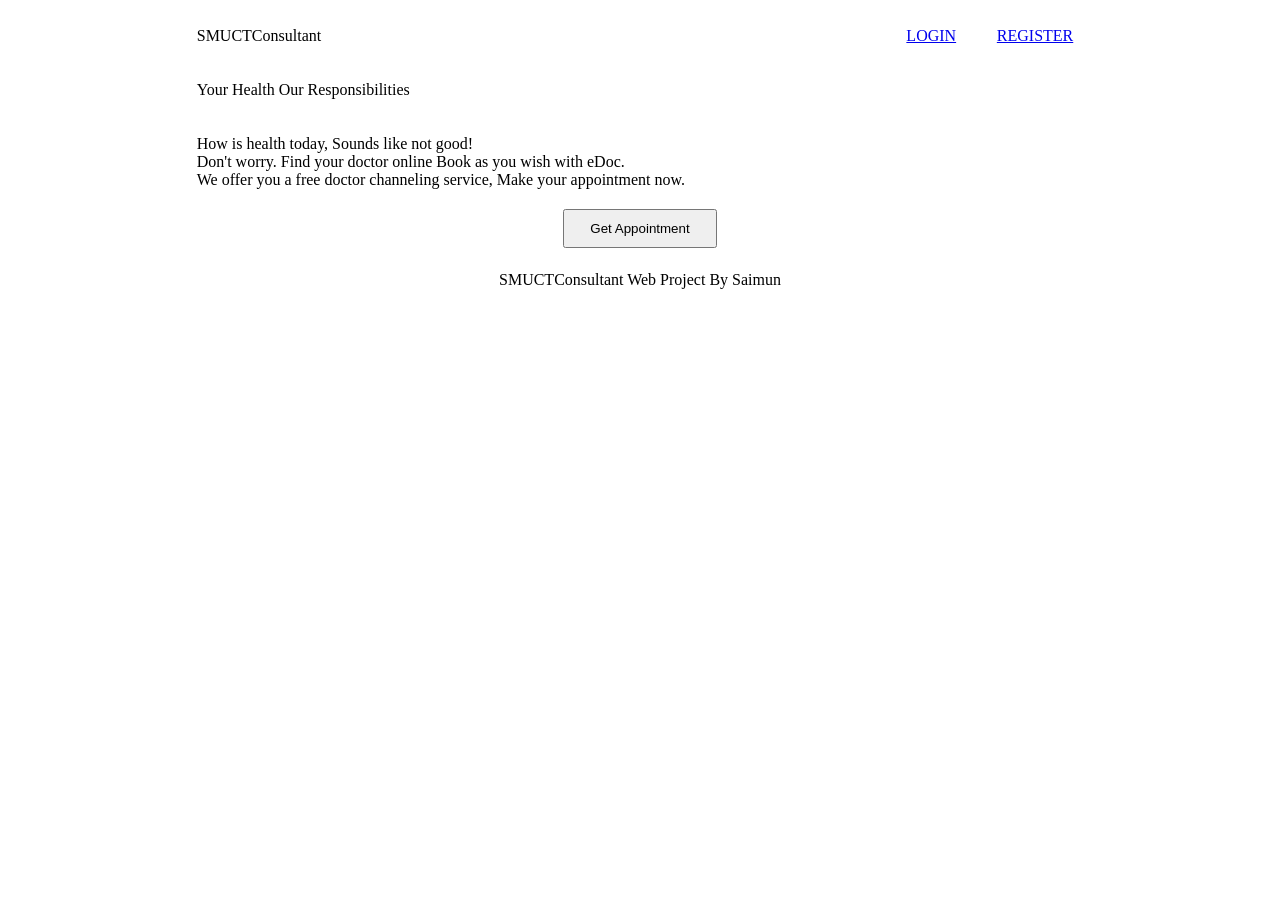
==== index.html @ 517fa89b "index file" ====
<!DOCTYPE html>
<html lang="en">
<head>
    <meta charset="UTF-8">
    <meta http-equiv="X-UA-Compatible" content="IE=edge">
    <meta name="viewport" content="width=device-width, initial-scale=1.0">
    <!-- <link rel="stylesheet" href="css/animations.css">  
    <link rel="stylesheet" href="css/main.css">   -->
    <link rel="stylesheet" href="css/index.css">
    <title>SMUCTConsultant</title>
    <style>
        table{
            animation: transitionIn-Y-bottom 0.5s;
        }
    </style>
        
</head>
<body>
    
    <div class="full-height">
        <center>
        <table border="0">
            <tr>
                <td width="80%">
                    <font class="edoc-logo">SMUCTConsultant </font>
                </td>
                <td width="10%">
                   <a href="login.php"  class="non-style-link"><p class="nav-item">LOGIN</p></a>
                </td>
                <td  width="10%">
                    <a href="signup.php" class="non-style-link"><p class="nav-item" style="padding-right: 10px;">REGISTER</p></a>
                </td>
            </tr>
            
            <tr>
                <td  colspan="3">
                    <p class="heading-text">Your Health Our Responsibilities</p>

                </td>
            </tr>
            <tr>
                <td  colspan="3">
                    <p class="sub-text2">How is health today, Sounds like not good!<br>Don't worry. Find your doctor online Book as you wish with eDoc. <br>
                    We offer you a free doctor channeling service, Make your appointment now.</p>
                </td>
            </tr>
            <tr>
                
                <td colspan="3">
                    <center>
                    <a href="login.php" >
                        <input type="button" value="Get Appointment" class="login-btn btn-primary btn" style="padding-left: 25px;padding-right: 25px;padding-top: 10px;padding-bottom: 10px;">
                    </a>
                </center>
                </td>
                
            </tr>
            <tr>
                <td colspan="3">
                   
                </td>
            </tr>
        </table>
        <p class="sub-text2 footer-hashen">SMUCTConsultant Web Project By Saimun</p>
    </center>
    
    </div>
</body>
</html>
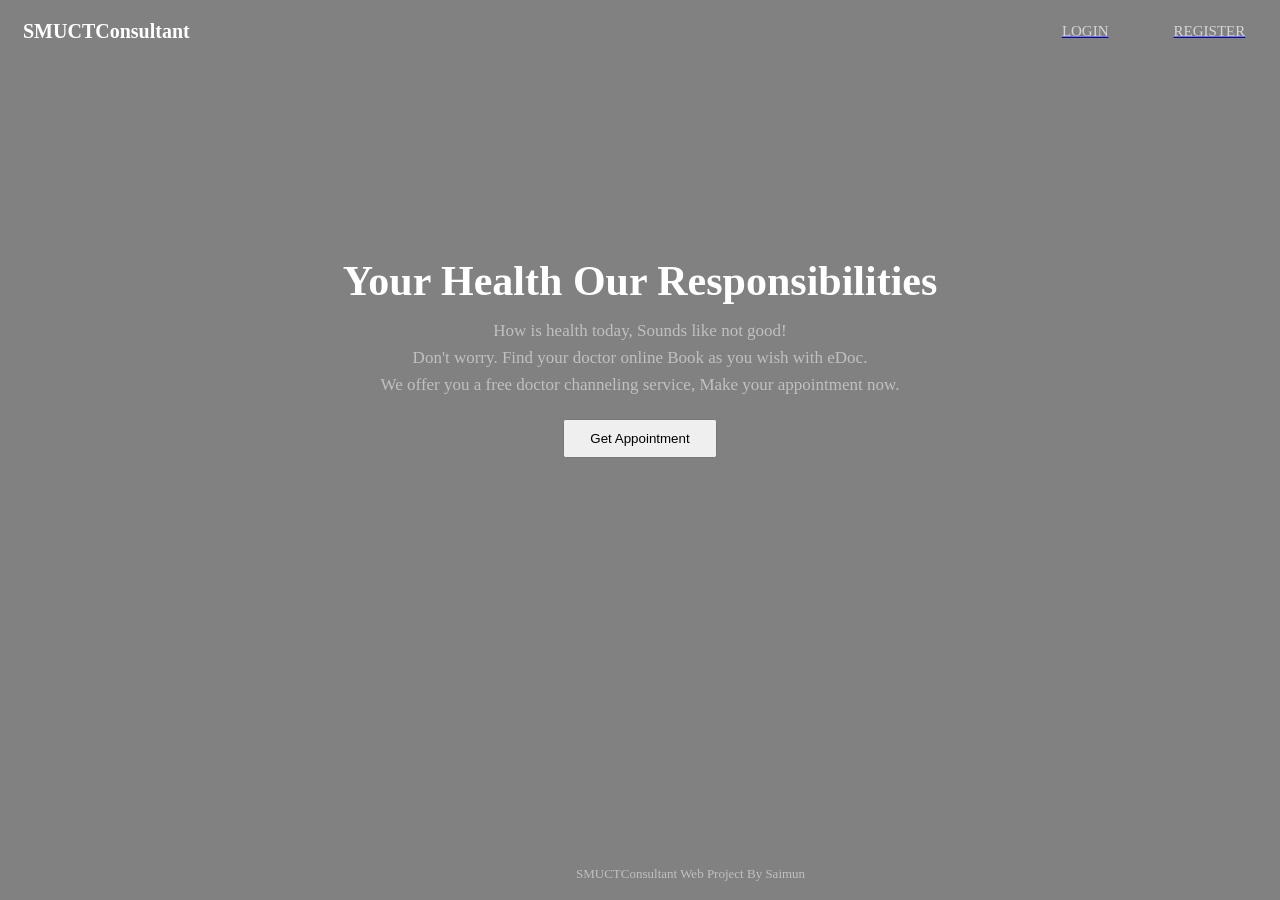
==== commit 975eff5c: "fronts added" ====
--- a/index.html
+++ b/index.html
@@ -4,8 +4,8 @@
     <meta charset="UTF-8">
     <meta http-equiv="X-UA-Compatible" content="IE=edge">
     <meta name="viewport" content="width=device-width, initial-scale=1.0">
-    <!-- <link rel="stylesheet" href="css/animations.css">  
-    <link rel="stylesheet" href="css/main.css">   -->
+    <link rel="stylesheet" href="css/animations.css">  
+    <link rel="stylesheet" href="css/main.css">  
     <link rel="stylesheet" href="css/index.css">
     <title>SMUCTConsultant</title>
     <style>
--- a/css/animations.css
+++ b/css/animations.css
@@ -0,0 +1,41 @@
+
+
+@keyframes transitionIn-X{
+    from {
+            opacity: 0;
+            transform: translateX(-10px);
+
+    }
+
+    to {
+            opacity: 1;
+            transform: translateX(0);
+    }
+}
+    
+@keyframes transitionIn-Y-over{
+    from {
+            opacity: 0;
+            transform: translateY(-10px);
+
+    }
+
+    to {
+            opacity: 1;
+            transform: translateY(0);
+    }
+}
+    
+@keyframes transitionIn-Y-bottom{
+    from {
+            opacity: 0;
+            transform: translateY(30px);
+
+    }
+
+    to {
+            opacity: 1;
+            transform: translateY(0);
+    }
+}
+    
--- a/css/index.css
+++ b/css/index.css
@@ -0,0 +1,79 @@
+html, body {
+    height: 100%;
+    margin: 0;
+  }
+  
+.full-height {
+    background: rgba(26, 26, 26, 0.548);
+    background-attachment: fixed;
+    max-height: 100vh;
+    height: 100vh;
+
+
+}
+table{
+    width: 100%;
+    padding-top: 5px;
+    
+}
+.heading-text{
+    color: white;
+    font-size: 42px;
+    font-weight: 700;
+    line-height: 63px;
+    margin-top: 15%;
+    text-align: center;
+    margin-bottom: 0;
+}
+
+.sub-text2{
+    color: rgba(255, 255, 255, 0.5);
+    font-size: 17px;
+    line-height: 27px;
+    font-weight: 400;
+    text-align: center;
+    margin-top: 0;
+}
+
+
+.register-btn{
+    background-color: rgba(240, 248, 255, 0.589);
+    color: #345cc4;
+}
+
+
+.edoc-logo{
+    color: white;
+    font-weight: bolder;
+    font-size: 20px;
+    padding-left: 20px;
+    animation: transitionIn-Y-over 0.5s;
+}
+
+.edoc-logo-sub{
+    color: rgba(255, 255, 255, 0.733);
+    font-size: 12px;
+
+}
+
+
+.nav-item{
+    color: rgba(255, 255, 255, 0.671);
+    text-align: center;
+    font-size: 15px;
+    font-weight: 500;
+    animation: transitionIn-Y-over 0.5s;
+}
+
+.nav-item:hover{
+    color: #f0f0f0;
+
+}
+
+.footer-hashen{
+    position: absolute;
+    bottom: 0;
+    left: 45%;
+    font-size: 13px;
+    animation: transitionIn-Y-over 0.5s;
+}
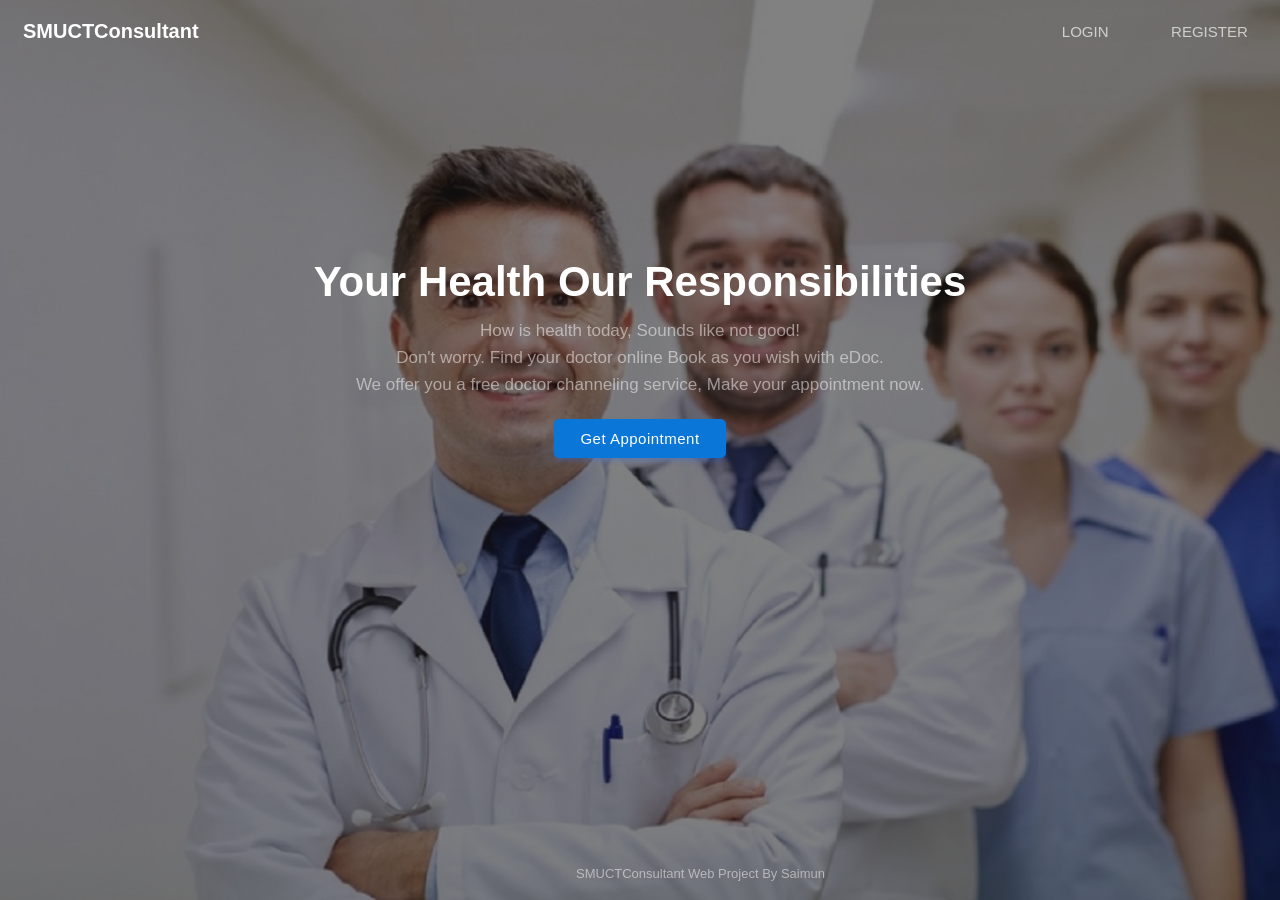
==== commit 1c6ffb90: "login / sign up" ====
--- a/index.html
+++ b/index.html
@@ -25,10 +25,10 @@
                     <font class="edoc-logo">SMUCTConsultant </font>
                 </td>
                 <td width="10%">
-                   <a href="login.php"  class="non-style-link"><p class="nav-item">LOGIN</p></a>
+                   <a href="login.html"  class="non-style-link"><p class="nav-item">LOGIN</p></a>
                 </td>
                 <td  width="10%">
-                    <a href="signup.php" class="non-style-link"><p class="nav-item" style="padding-right: 10px;">REGISTER</p></a>
+                    <a href="signup.html" class="non-style-link"><p class="nav-item" style="padding-right: 10px;">REGISTER</p></a>
                 </td>
             </tr>
             
@@ -48,7 +48,7 @@
                 
                 <td colspan="3">
                     <center>
-                    <a href="login.php" >
+                    <a href="login.html" >
                         <input type="button" value="Get Appointment" class="login-btn btn-primary btn" style="padding-left: 25px;padding-right: 25px;padding-top: 10px;padding-bottom: 10px;">
                     </a>
                 </center>
--- a/css/animations.css
+++ b/css/animations.css
@@ -1,4 +1,3 @@
-
 
 @keyframes transitionIn-X{
     from {
--- a/css/main.css
+++ b/css/main.css
@@ -0,0 +1,598 @@
+@import url('font-inter.css');
+:root {
+  --primarycolor: #0A76D8;
+  --primarycolorhover: #006dd3;
+  --btnice:#D8EBFA;
+  --btnnicetext:#1b62b3;
+}
+
+body{
+    margin: 0;
+    padding: 0;
+    border-spacing: 0;
+    font-family: 'Inter', sans-serif;
+    
+}
+
+*, ::after, ::before{
+    box-sizing: border-box;
+}
+
+
+/* width */
+::-webkit-scrollbar {
+    width: 5px;
+  }
+  
+  /* Track */
+  ::-webkit-scrollbar-track {
+    background: #f1f1f1; 
+  }
+   
+  /* Handle */
+  ::-webkit-scrollbar-thumb {
+    background: #888; 
+    border-radius: 12px;
+  }
+  
+  /* Handle on hover */
+  ::-webkit-scrollbar-thumb:hover {
+    background: #555; 
+  }
+
+
+
+
+
+.input-text{
+    border-radius: 4px;
+    border: 0.5px solid rgb(226, 226, 226);
+    padding: 10px;
+    width: 92%;
+    transition: 0.2s;
+    outline: none;
+}
+
+.input-text{
+    border: 1px solid #e9ecef;
+    font-size: 14px;
+    line-height: 26px;
+    background-color: #fff;
+    display: block;
+    width: 100%;
+    padding: .375rem .75rem;
+    font-weight: 300;
+    line-height: 1.5;
+    color: #212529;
+    background-color: #fff;
+    background-clip: padding-box;
+    -webkit-appearance: none;
+    -moz-appearance: none;
+    appearance: none;
+    border-radius: .25rem;
+    transition: border-color .15s ease-in-out,box-shadow .15s ease-in-out;
+}
+
+.input-text:hover{
+    background-color: rgb(250, 250, 250);
+    transition: 0.2s;
+    outline: none;
+}
+
+.input-text:focus{
+    border: 1px solid rgb(10,118,216);
+    transition: 0.2s;
+}
+
+.input-text::placeholder{
+    font-family: 'Inter', sans-serif;
+}
+
+
+
+/* -----------Buttons---------------*/
+.btn{
+    cursor: pointer;
+    padding: 8px 20px;
+    outline: none;
+    text-decoration: none;
+    font-size: 15px;
+    letter-spacing: 0.5px;
+    transition: all 0.3s;
+    border-radius: 5px;
+    font-family: 'Inter', sans-serif;
+}
+
+
+.btn:hover{
+    background-color: var(--primarycolorhover);
+    box-shadow: none;
+    transition: all 0.5s;
+    font-family: 'Inter', sans-serif;
+
+}
+
+
+.btn-primary{
+    background-color: var(--primarycolor) ;
+    border: 1px solid var(--primarycolor) ;
+    color: #fff ;
+    box-shadow: 0 3px 5px 0 rgba(57,108,240,0.3);
+}
+
+.btn-primary-soft{
+    background-color: #D8EBFA ;
+    /*border: 1px solid rgba(57,108,240,0.1) ;*/    color: #1969AA;
+    font-weight: 500;
+    font-size: 16px;
+    border: none;
+    /*box-shadow: 0 3px 5px 0 rgba(57,108,240,0.3)*/
+}
+
+
+.btn-primary-soft:hover{
+    background-color: var(--primarycolor) ;
+    /*border: 1px solid rgba(57,108,240,0.1) ;*/
+    color: #fff ;
+    box-shadow: 0 3px 5px 0 rgba(57,108,240,0.3);
+}
+
+
+.btn-in-text{
+    font-size: 15px;
+    letter-spacing: 0.5px;
+}
+
+.non-style-link:link, .non-style-link:visited, .non-style-link:hover, .non-style-link:active{
+    text-decoration: none;
+    color: rgb(43, 43, 43);
+}
+
+
+
+
+.btn-label{
+    margin-left: 10px;
+    padding: 12px 12px;
+    outline: none;
+    text-decoration: none;
+    font-size: 15px;
+    letter-spacing: 0.5px;
+    transition: all 0.3s;
+    border-radius: 5px;
+    background-color: #f0f0f073;
+    border: 1px solid rgba(57,108,240,0.1) ;
+    font-family: 'Inter', sans-serif;
+}
+
+
+.sub-table{
+    border: 1px solid #ebebeb;
+    border-radius: 8px;
+    
+}
+
+.filter-container{
+  width: 92.5%;
+  border: 1px solid #ebebeb;
+  border-radius: 8px;
+  margin-bottom: 20px;
+  border-spacing: 0;
+  padding: 0;
+}
+
+.filter-container-items{
+  margin-top: 7.5px;
+  margin-left: 20px;
+
+
+}
+.table-headin{
+    font-size: 16px;
+    font-weight: 500;
+    padding: 10px;
+    border-bottom: 3px solid var(--primarycolor);
+}
+
+.abc{
+  width: 100%;
+  height: 550px;
+  overflow: auto;
+}
+
+
+
+
+
+        
+.overlay {
+    position: fixed;
+    top: 0;
+    bottom: 0;
+    left: 0;
+    right: 0;
+    background: rgba(0, 0, 0, 0.7);
+    transition: opacity 500ms;
+    opacity: 1;
+  }
+  .overlay:target {
+    visibility: visible;
+    opacity: 1;
+    
+  }
+  
+  .popup {
+    margin: 70px auto;
+    padding: 20px;
+    background: #fff;
+    border-radius: 5px;
+    width: 50%;
+    position: relative;
+    transition: all 5s ease-in-out;
+  }
+  
+  .popup h2 {
+    margin-top: 0;
+    color: #333;
+  }
+  .popup .close {
+    position: absolute;
+    top: 20px;
+    right: 30px;
+    transition: all 200ms;
+    font-size: 30px;
+    font-weight: bold;
+    text-decoration: none;
+    color: #333;
+  }
+  .popup .close:hover {
+    color: var(--primarycolorhover);
+  }
+  .popup .content {
+    max-height: 30%;
+    overflow: auto;
+  }
+  
+  @media screen and (max-width: 700px){
+    .box{
+      width: 70%;
+    }
+    .popup{
+      width: 70%;
+    }
+  }
+
+
+input[type=search] {
+    background-image: url('../img/search.svg');
+    background-position: 10px 50%;
+    background-repeat: no-repeat;
+    transition: 0.5s;
+    padding: 8px 20px 8px 40px;
+}
+
+input[type=search]:focus {
+    transition: 0.5s;
+}
+
+.box {
+  width: 120px;
+  height: 30px;
+  border: 1px solid #e9ecef;
+  font-size: 14px;
+  color: #212529;
+  background-color: #fff;
+  line-height: 26px;
+  font-weight: 300;
+  border-radius: .25rem;
+  padding: .375rem .75rem;
+  line-height: 1.5;
+  width: 100%;
+  background-clip: padding-box;
+  transition: border-color .15s ease-in-out,box-shadow .15s ease-in-out;
+}
+
+
+
+.btn-primary-gray{
+  background-color: #fff;
+  border: 2px solid #c9cbce9f;
+  color: #212529d0;
+  box-shadow: 0 3px 5px 0 rgba(95, 95, 97, 0.3);
+}
+
+
+
+.btn-primary-gray:hover{
+  background-color: #5185ffa9;
+  box-shadow: 0 3px 5px 0 rgba(95, 95, 97, 0.3);
+}
+
+
+
+.button-icon{
+  
+  background-position: 10px 50%;
+  background-repeat: no-repeat;
+  transition: 0.5s;
+  padding: 8px 20px 8px 40px;
+}
+
+
+
+.menu-btn{
+  padding:6px;
+  color: #3b3b3b;
+  background-position: 30% 50%;
+  background-repeat: no-repeat;
+  transition: 0.5s;
+  
+}
+
+.menu-text{
+  padding-left: 40%;
+  font-weight: 500;
+  font-size: 16px;
+  
+}
+
+
+.menu-active{
+  color: var(--primarycolor);
+  border-right: 7px solid var(--primarycolor);
+  background-color: var();
+}
+
+.menu-btn:hover{
+  background-color: var(--btnice);
+  color: var(--primarycolor);
+}
+
+.non-style-link-menu:link, .non-style-link-menu:visited,  .non-style-link-menu:active{
+  text-decoration: none;
+  color: #3b3b3b;
+}
+.non-style-link-menu:hover{
+  text-decoration: none;
+  color: var(--primarycolor);
+}
+
+.non-style-link-menu-active:link, .non-style-link-menu-active:visited,  .non-style-link-menu-active:active{
+  text-decoration: none;
+  color: var(--primarycolor);
+}
+
+
+
+.menu-icon-dashbord{
+  background-image: url('../img/icons/dashboard.svg');
+}
+
+
+.menu-icon-doctor{
+  background-image: url('../img/icons/doctors.svg');
+}
+.menu-icon-schedule{
+  background-image: url('../img/icons/schedule.svg');
+}
+.menu-icon-appoinment{
+  background-image: url('../img/icons/book.svg');
+}
+.menu-icon-patient{
+  background-image: url('../img/icons/patients.svg');
+}
+.menu-icon-settings{
+  background-image: url('../img/icons/settings.svg');
+}
+
+.menu-icon-session{
+  background-image: url('../img/icons/session.svg');
+}
+.menu-icon-home{
+  background-image: url('../img/icons/home.svg');
+}
+
+
+
+.menu-icon-dashbord:hover,.menu-icon-dashbord-active{
+  color: var(--primarycolor);
+
+  background-image: url('../img/icons/dashboard-hover.svg');
+}
+
+
+.menu-icon-doctor:hover,.menu-icon-doctor-active{
+  color: var(--primarycolor);
+  background-image: url('../img/icons/doctors-hover.svg');
+}
+.menu-icon-schedule:hover,.menu-icon-schedule-active{
+  color: var(--primarycolor);
+  
+  background-image: url('../img/icons/schedule-hover.svg');
+}
+.menu-icon-appoinment:hover,.menu-icon-appoinment-active{
+  color: var(--primarycolor);
+  
+  background-image: url('../img/icons/book-hover.svg');
+}
+.menu-icon-patient:hover,.menu-icon-patient-active{
+  color: var(--primarycolor);
+  
+  background-image: url('../img/icons/patients-hover.svg');
+}
+
+.menu-icon-settings:hover,.menu-icon-settings-active{
+  color: var(--primarycolor);
+  
+  background-image: url('../img/icons/settings-iceblue.svg');
+}
+
+.menu-icon-session:hover,.menu-icon-session-active{
+  color: var(--primarycolor);
+  
+  background-image: url('../img/icons/session-iceblue.svg');
+}
+.menu-icon-home:hover,.menu-icon-home-active{
+  color: var(--primarycolor);
+  
+  background-image: url('../img/icons/home-iceblue.svg');
+}
+
+
+
+
+
+.btn-icon-back{
+  background-image: url('../img/icons/back-iceblue.svg');
+  background-position: 18px 50%;
+  background-repeat: no-repeat;
+  transition: 0.5s;
+  padding: 8px 20px 8px 40px;
+}
+
+.btn-icon-back:hover{
+  background-image: url('../img/icons/back-white.svg');
+}
+
+
+.btn-edit{
+  background-image: url('../img/icons/edit-iceblue.svg');
+}
+.btn-edit:hover{
+  background-image: url('../img/icons/edit-white.svg');
+}
+
+.btn-view{
+  background-image: url('../img/icons/view-iceblue.svg');
+}
+.btn-view:hover{
+  background-image: url('../img/icons/view-white.svg');
+}
+
+.btn-delete{
+  background-image: url('../img/icons/delete-iceblue.svg');
+}
+.btn-delete:hover{
+  background-image: url('../img/icons/delete-white.svg');
+}
+
+.btn-filter{
+  background-image: url('../img/icons/filter-iceblue.svg');
+  background-position: 15px 50%;
+}
+.btn-filter:hover{
+  background-image: url('../img/icons/filter-white.svg');
+}
+
+
+
+
+.dashboard-items{
+  
+  border: 2px solid #c9cbce9f;
+  border-radius: 7px;
+  color: var(--primarycolor);
+  /*background-color: #d8ebfa25 ;*/
+  /*box-shadow: 0 3px 5px 0 rgba(95, 95, 97, 0.3);*/
+}
+
+
+.h1-dashboard{
+  margin: 0;
+  padding: 0;
+  font-size: 25px;
+  font-weight: 600;
+  line-height: 0;
+  padding-top: 20px;
+}
+
+.h3-dashboard{
+  margin: 0;
+  padding: 0;
+  font-size: 20px;
+  font-weight: 500;
+  color: #212529e3;
+}
+
+.dashboard-icons{
+  background-color: rgba(184, 184, 184, 0.247);
+  padding-top: 30px;
+  padding-bottom: 30px;
+  border-radius: 7px;
+  margin-left: 40px;
+  margin-right: 0px;
+  
+}
+.dashboard-icons-setting{
+  background-color: rgba(184, 184, 184, 0.247);
+  padding-top: 30px;
+  padding-bottom: 30px;
+  border-radius: 7px;
+  margin-left: 5px;
+  margin-right: 20px;
+  
+}
+
+.setting-tabs:hover{
+  background-color: #d6d6d657;
+}
+
+
+.doctor-header{
+  background-image: url(../img/b8.jpg);
+  color: rgba(0, 0, 0, 0.87);
+  background-size: 100%;
+  background-repeat: no-repeat;
+  padding: 20px;
+  padding-left: 35px;
+}
+
+.patient-header{
+  background-image: url(../img/b3.jpg);
+}
+
+.search-items{
+  padding:20px;
+  margin:10px;
+  width:95%;
+  display: flex;
+  padding-left:0;
+  padding-left: 30px;
+  box-sizing: border-box;
+  line-height: 1.5;
+  box-shadow: 0 3px 5px 0 rgba(95, 95, 97, 0.068);
+}
+
+
+.h1-search{
+  margin: 0;
+  padding: 0;
+  font-size: 23px;
+  font-weight: 600;
+  padding-top: 20px;
+  padding-bottom: 10px;
+}
+
+.h3-search{
+  margin: 0;
+  padding: 0;
+  font-size: 15px;
+  font-weight: 500;
+  color: #212529e3;
+  
+}
+
+.h4-search{
+  margin: 0;
+  padding: 0;
+  font-size: 13px;
+  font-weight: 400;
+  color: #212529e3;
+}
+
+.btn-book{
+  background-image: url('../img/icons/book-balck.svg');
+  background-position: 68% 50%;
+  background-repeat: no-repeat;
+  transition: 0.5s;
+}
--- a/css/index.css
+++ b/css/index.css
@@ -1,3 +1,11 @@
+body{
+    background-image: url(../img/bg01.jpg);
+    background-repeat: no-repeat;
+    background-attachment: fixed;
+    background-size: cover;
+    height: 100%;
+}
+
 html, body {
     height: 100%;
     margin: 0;
